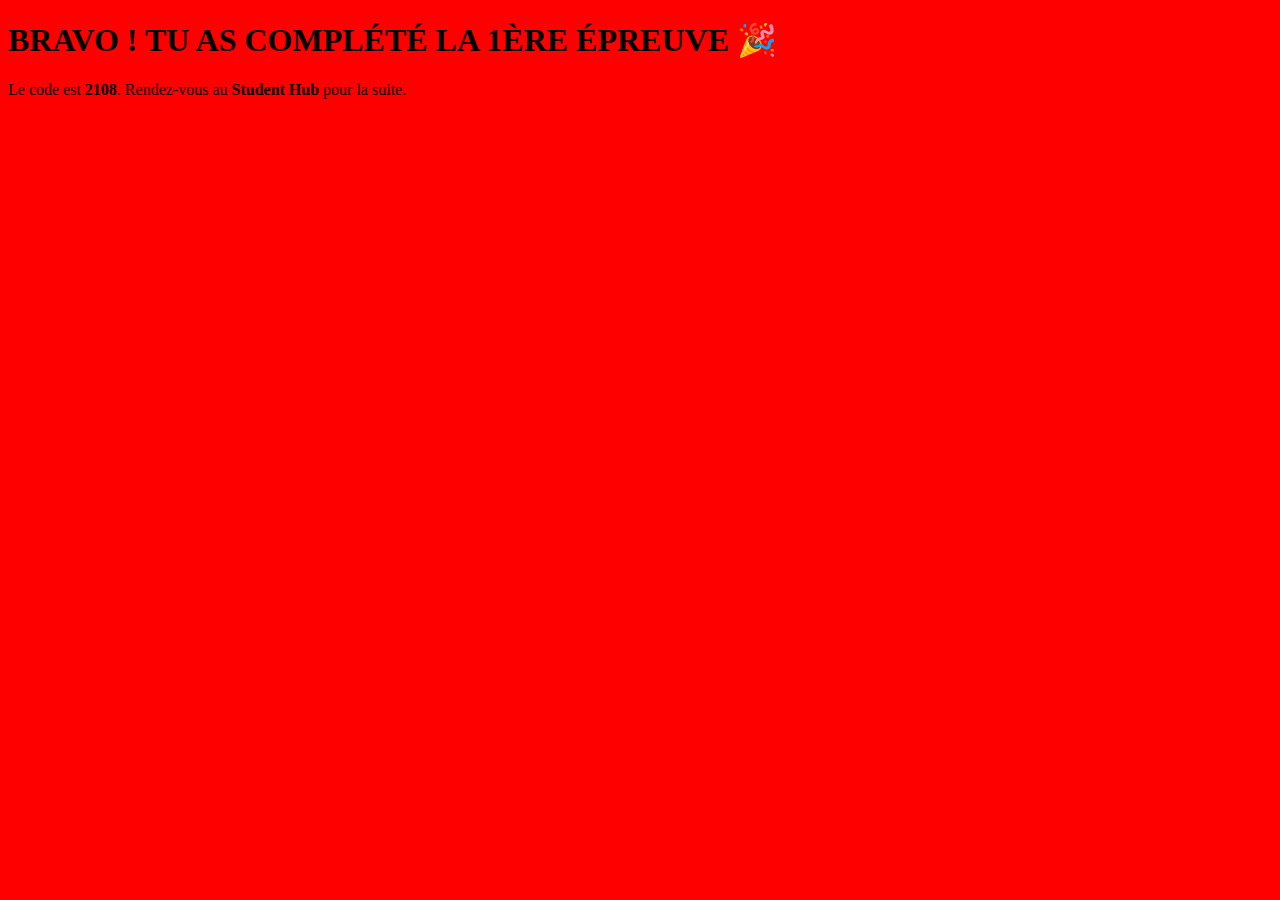
==== qr_code.html @ 6c6ae865 "Update qr_code.html" ====
<!DOCTYPE html>
<html lang="fr">
<head>
    <meta charset="utf-8">
    <meta name="viewport" content="width=device-width, initial-scale=1.0">
    <title>Félicitations !</title>
    <link rel="stylesheet" href="style1.css">
</head>
<body>
    <div class="container">
        <h1>BRAVO ! TU AS COMPLÉTÉ LA 1ÈRE ÉPREUVE 🎉</h1>
        <p>Le code est <strong>2108</strong>. Rendez-vous au <strong>Student Hub</strong> pour la suite.</p>
    </div>
</body>
</html>
---- style1.css ----
body{
  background-color: red;
}
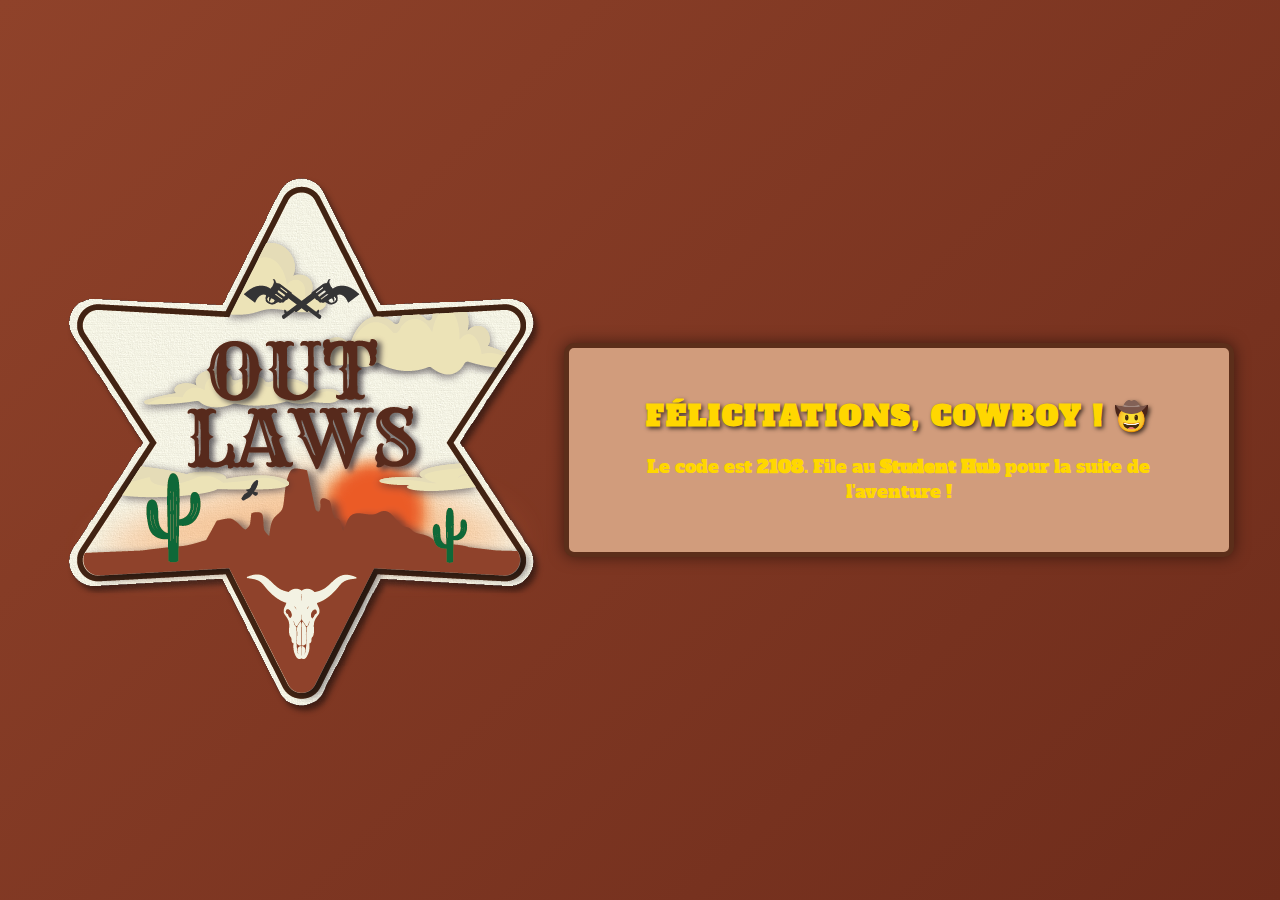
==== commit e9b87f63: "Update qr_code.html" ====
--- a/qr_code.html
+++ b/qr_code.html
@@ -3,13 +3,16 @@
 <head>
     <meta charset="utf-8">
     <meta name="viewport" content="width=device-width, initial-scale=1.0">
-    <title>Félicitations !</title>
+    <title>Félicitations, Cowboy !</title>
     <link rel="stylesheet" href="style1.css">
 </head>
 <body>
+    <div class="logo-container">
+        <img src="../logo.png" alt="Logo" class="logo"> <!-- Remplacez "votre-logo.png" par le chemin de votre logo -->
+    </div>
     <div class="container">
-        <h1>BRAVO ! TU AS COMPLÉTÉ LA 1ÈRE ÉPREUVE 🎉</h1>
-        <p>Le code est <strong>2108</strong>. Rendez-vous au <strong>Student Hub</strong> pour la suite.</p>
+        <h1>FÉLICITATIONS, COWBOY ! 🤠</h1>
+        <p>Le code est <strong>2108</strong>. File au <strong>Student Hub</strong> pour la suite de l'aventure !</p>
     </div>
 </body>
 </html>
--- a/style1.css
+++ b/style1.css
@@ -1,3 +1,30 @@
-body{
-  background-color: red;
-}
+        @import url('https://fonts.googleapis.com/css2?family=Alfa+Slab+One&display=swap');
+
+        body {
+            font-family: 'Alfa Slab One', cursive;
+            display: flex;
+            justify-content: center;
+            align-items: center;
+            height: 100vh;
+            background: linear-gradient(135deg, #8F422A, #6E2C1B);
+            color: #FFD700;
+            text-align: center;
+            margin: 0;
+        }
+        .container {
+            background: #d19c7c;
+            padding: 30px;
+            border-radius: 10px;
+            box-shadow: 0 0 15px rgba(0, 0, 0, 0.5);
+            max-width: 600px;
+            border: 5px solid #5C2E1A;
+        }
+        h1 {
+            font-size: 28px;
+            text-transform: uppercase;
+            letter-spacing: 2px;
+            text-shadow: 2px 2px 4px rgba(0, 0, 0, 0.7);
+        }
+        p {
+            font-size: 18px;
+        }
